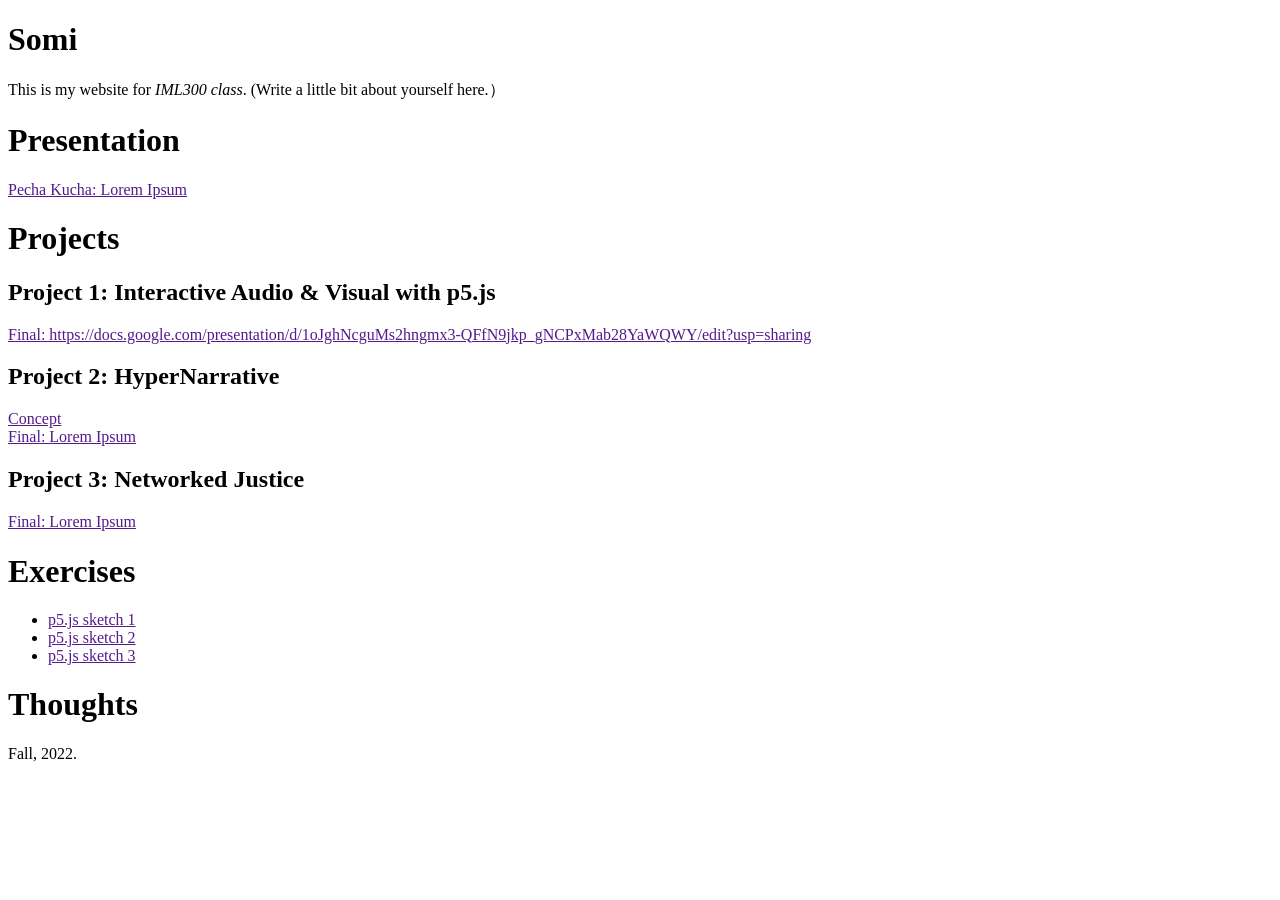
==== index.html @ 9913b174 "link to pecha kucha" ====
<!DOCTYPE html>
<html>
  <head>
    <meta charset="UTF-8" />
    <!--Update with your name-->
    <title>somis's Homepage</title>
    
  </head>

  <body>
    <div>
      <!--Update with your name-->
      <h1>Somi</h1>
      
      <p>This is my website for <i>IML300 class</i>. (Write a little bit about yourself here.）</p>
    </div>

    <div>
      <h1>Presentation</h1>
      <a href="">Pecha Kucha: Lorem Ipsum</a>
    </div>

    <div>
      <h1>Projects</h1>
      <h2>Project 1: Interactive Audio & Visual with p5.js</h2>
      <a href="">Final: https://docs.google.com/presentation/d/1oJghNcguMs2hngmx3-QFfN9jkp_gNCPxMab28YaWQWY/edit?usp=sharing</a>
      
      <h2>Project 2: HyperNarrative</h2>
      <a href="">Concept</a><br />
      <a href="">Final: Lorem Ipsum</a>
      
      <h2>Project 3: Networked Justice</h2>
      <a href="">Final: Lorem Ipsum</a>
    </div>

    <div>
      <h1>Exercises</h1>
      <ul>
        <li><a href="">p5.js sketch 1</a></li>
        <li><a href="">p5.js sketch 2</a></li>
        <li><a href="">p5.js sketch 3</a></li>
      </ul>
    </div>

    <h1>Thoughts</h1>

    <footer>Fall, 2022.</footer>
  </body>
</html>
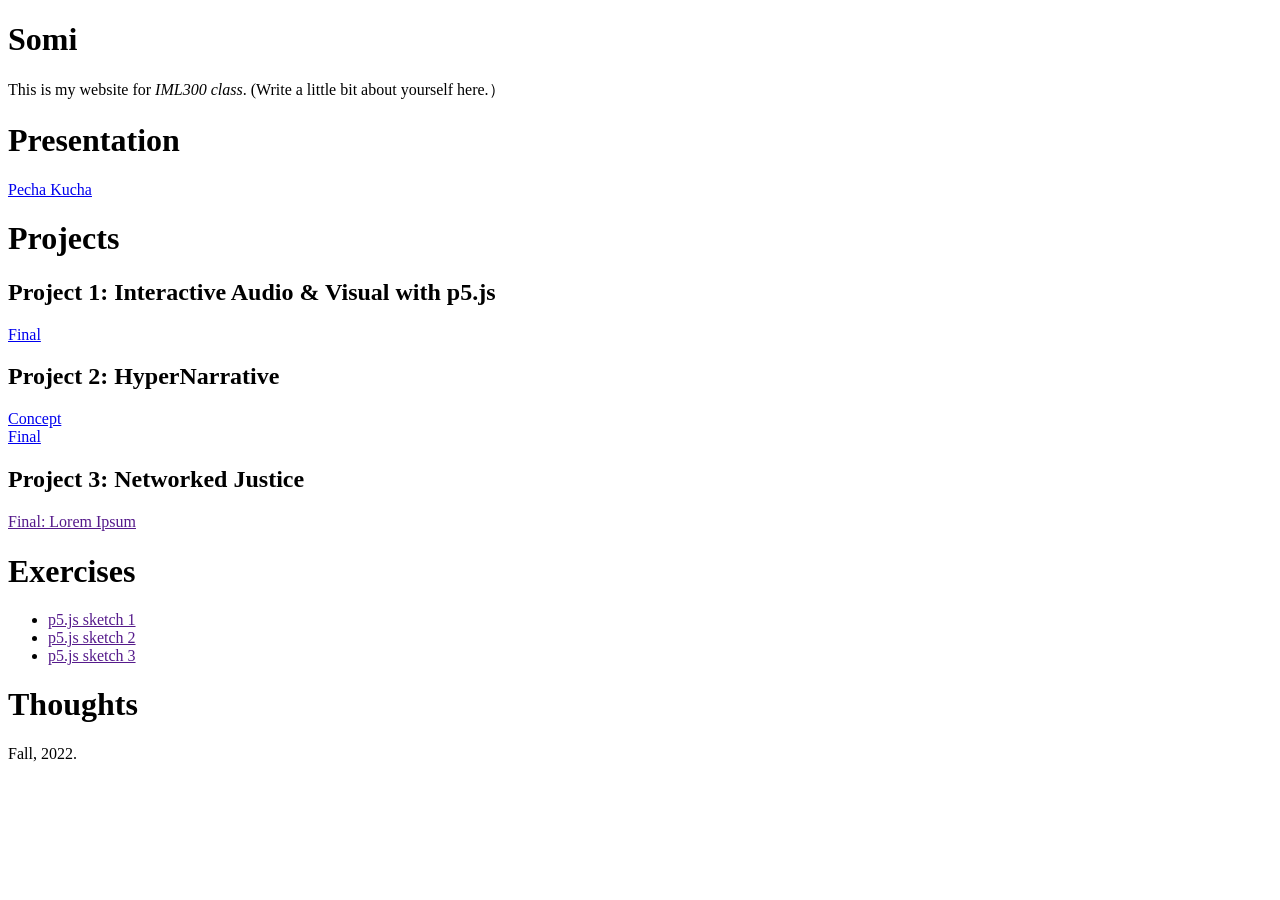
==== commit 5c4ddd48: "new links" ====
--- a/index.html
+++ b/index.html
@@ -17,17 +17,17 @@
 
     <div>
       <h1>Presentation</h1>
-      <a href="">Pecha Kucha: Lorem Ipsum</a>
+      <a href="https://docs.google.com/presentation/d/1oJghNcguMs2hngmx3-QFfN9jkp_gNCPxMab28YaWQWY/edit?usp=sharing">Pecha Kucha </a>
     </div>
 
     <div>
       <h1>Projects</h1>
       <h2>Project 1: Interactive Audio & Visual with p5.js</h2>
-      <a href="">Final: https://docs.google.com/presentation/d/1oJghNcguMs2hngmx3-QFfN9jkp_gNCPxMab28YaWQWY/edit?usp=sharing</a>
+      <a href="https://editor.p5js.org/saumyaaw/sketches/S4bTiGJ0X">Final</a>
       
       <h2>Project 2: HyperNarrative</h2>
-      <a href="">Concept</a><br />
-      <a href="">Final: Lorem Ipsum</a>
+      <a href=" https://docs.google.com/document/d/1o8Ywi9CiaFrE1ZOd62surZw-J5TjLi1kQqSPVJNVIz0/edit?usp=sharing">Concept</a><br />
+      <a href=" https://cupids-kiss-of-psyche.glitch.me">Final</a>
       
       <h2>Project 3: Networked Justice</h2>
       <a href="">Final: Lorem Ipsum</a>
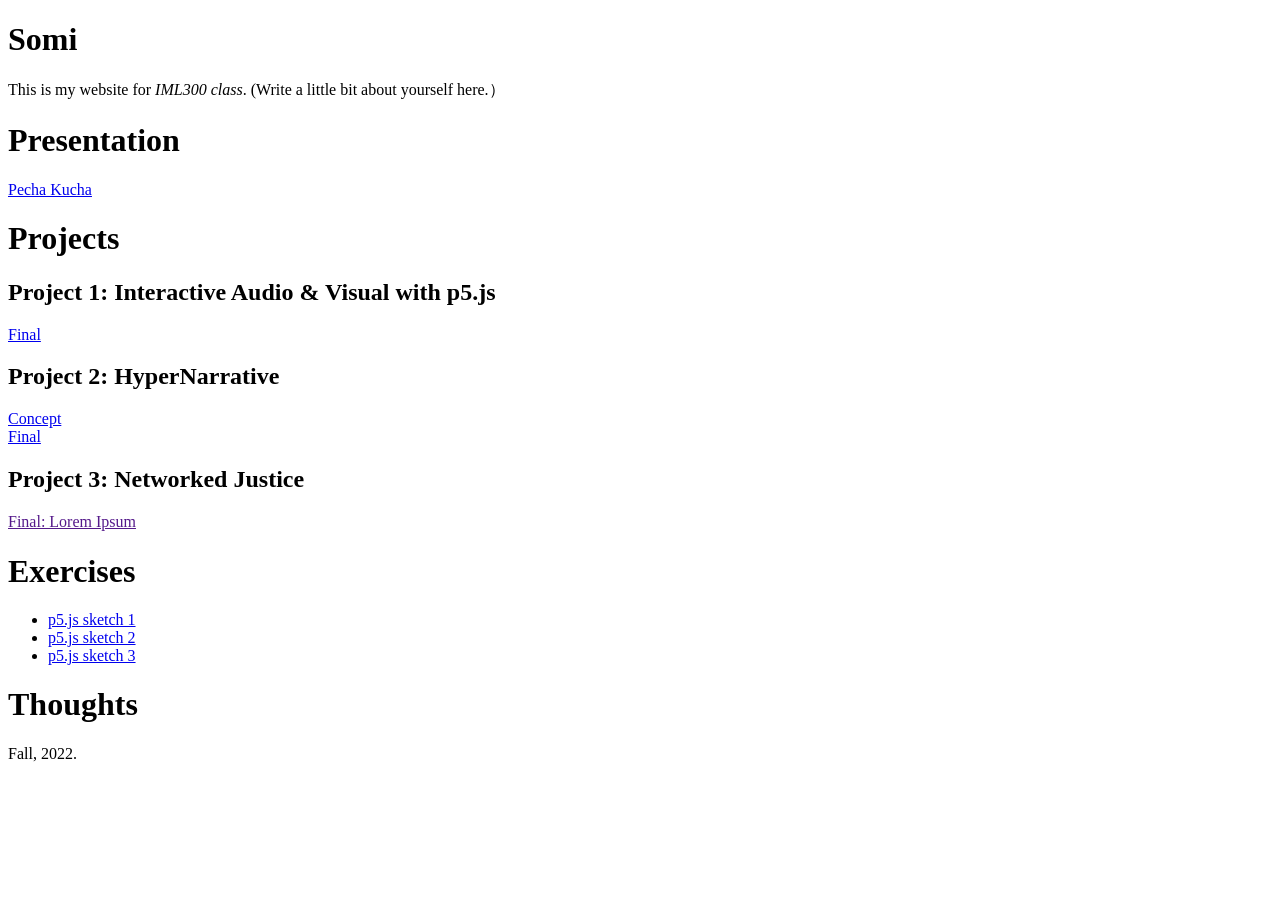
==== commit 0b1d1639: "p5 three examples" ====
--- a/index.html
+++ b/index.html
@@ -36,9 +36,9 @@
     <div>
       <h1>Exercises</h1>
       <ul>
-        <li><a href="">p5.js sketch 1</a></li>
-        <li><a href="">p5.js sketch 2</a></li>
-        <li><a href="">p5.js sketch 3</a></li>
+        <li><a href="https://editor.p5js.org/saumyaaw/sketches/ufAkLTEdN">p5.js sketch 1</a></li>
+        <li><a href="https://editor.p5js.org/saumyaaw/sketches/rmLyZWYh6">p5.js sketch 2</a></li>
+        <li><a href="https://editor.p5js.org/saumyaaw/sketches/8doUpeVg0">p5.js sketch 3</a></li>
       </ul>
     </div>
 
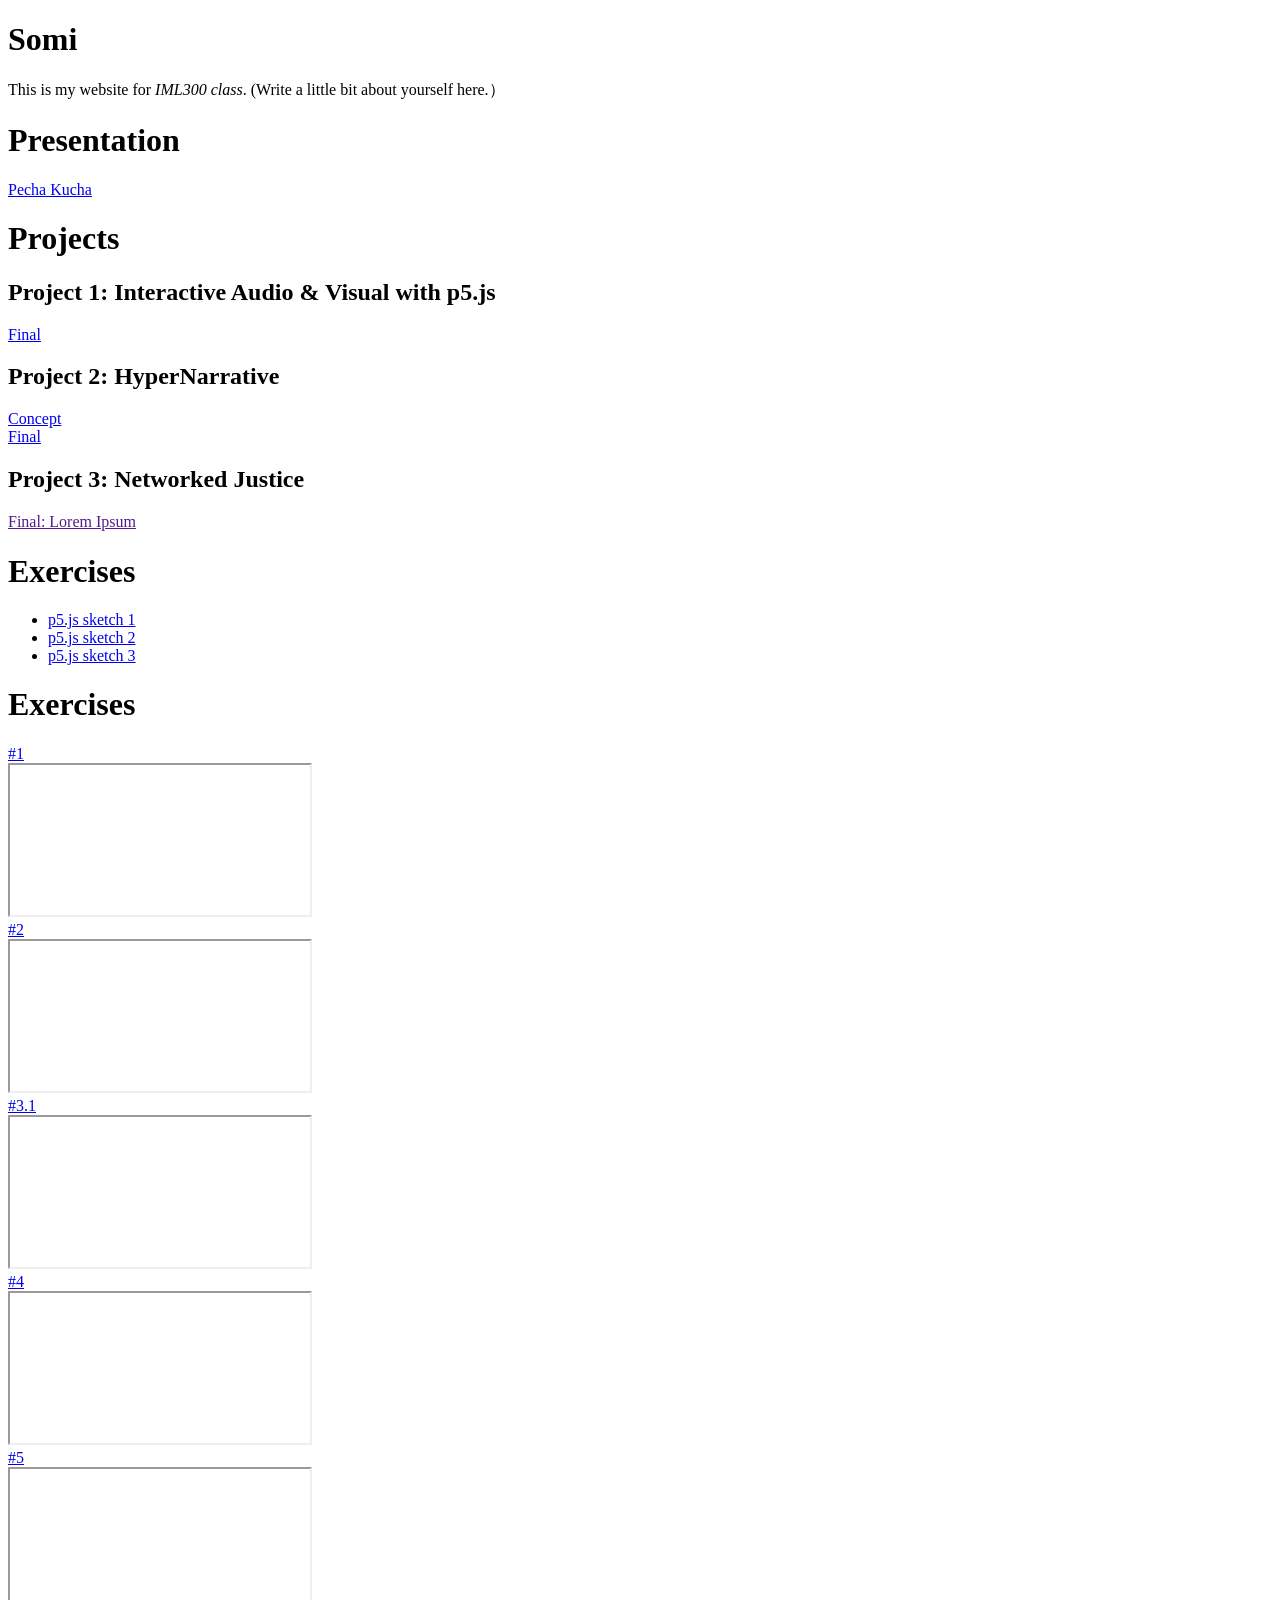
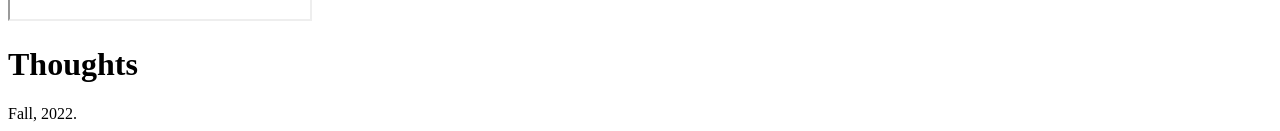
==== commit 4c7f1e16: "grid changes" ====
--- a/index.html
+++ b/index.html
@@ -41,6 +41,48 @@
         <li><a href="https://editor.p5js.org/saumyaaw/sketches/8doUpeVg0">p5.js sketch 3</a></li>
       </ul>
     </div>
+    
+<div>
+      <div class="all exercises">
+        <h1>Exercises</h1>
+      </div>
+      <div class="grid-container">
+      <div class="grid-item">
+        <a href="https://editor.p5js.org/saumyaaw/sketches/Z8b_cn-lZ"
+          >#1</a
+        ><br />
+        <iframe src="https://editor.p5js.org/saumyaaw/sketches/Z8b_cn-lZ"></iframe>
+      </div>
+
+      <div class="grid-item">
+        <a href="https://editor.p5js.org/saumyaaw/sketches/ufAkLTEdN"
+          >#2</a
+        ><br />
+        <iframe src="https://editor.p5js.org/saumyaaw/sketches/ufAkLTEdN"></iframe>
+      </div>
+
+      <div class="grid-item">
+        <a href="https://editor.p5js.org/saumyaaw/sketches/rmLyZWYh6"
+          >#3.1</a
+        ><br />
+        <iframe src="https://editor.p5js.org/saumyaaw/sketches/rmLyZWYh6"></iframe>
+      </div>
+
+      <div class="grid-item">
+        <a href="https://editor.p5js.org/saumyaaw/sketches/8doUpeVg0"
+          >#4</a
+        ><br />
+        <iframe src="https://editor.p5js.org/saumyaaw/sketches/8doUpeVg0"></iframe>
+      </div>
+       <div class="grid-item">
+        <a href="https://editor.p5js.org/saumyaaw/sketches/4JPkJKkH7"
+          >#5</a
+        ><br />
+        <iframe src="https://editor.p5js.org/saumyaaw/sketches/4JPkJKkH7"></iframe>
+      </div>
+      
+    </div>
+
 
     <h1>Thoughts</h1>
 
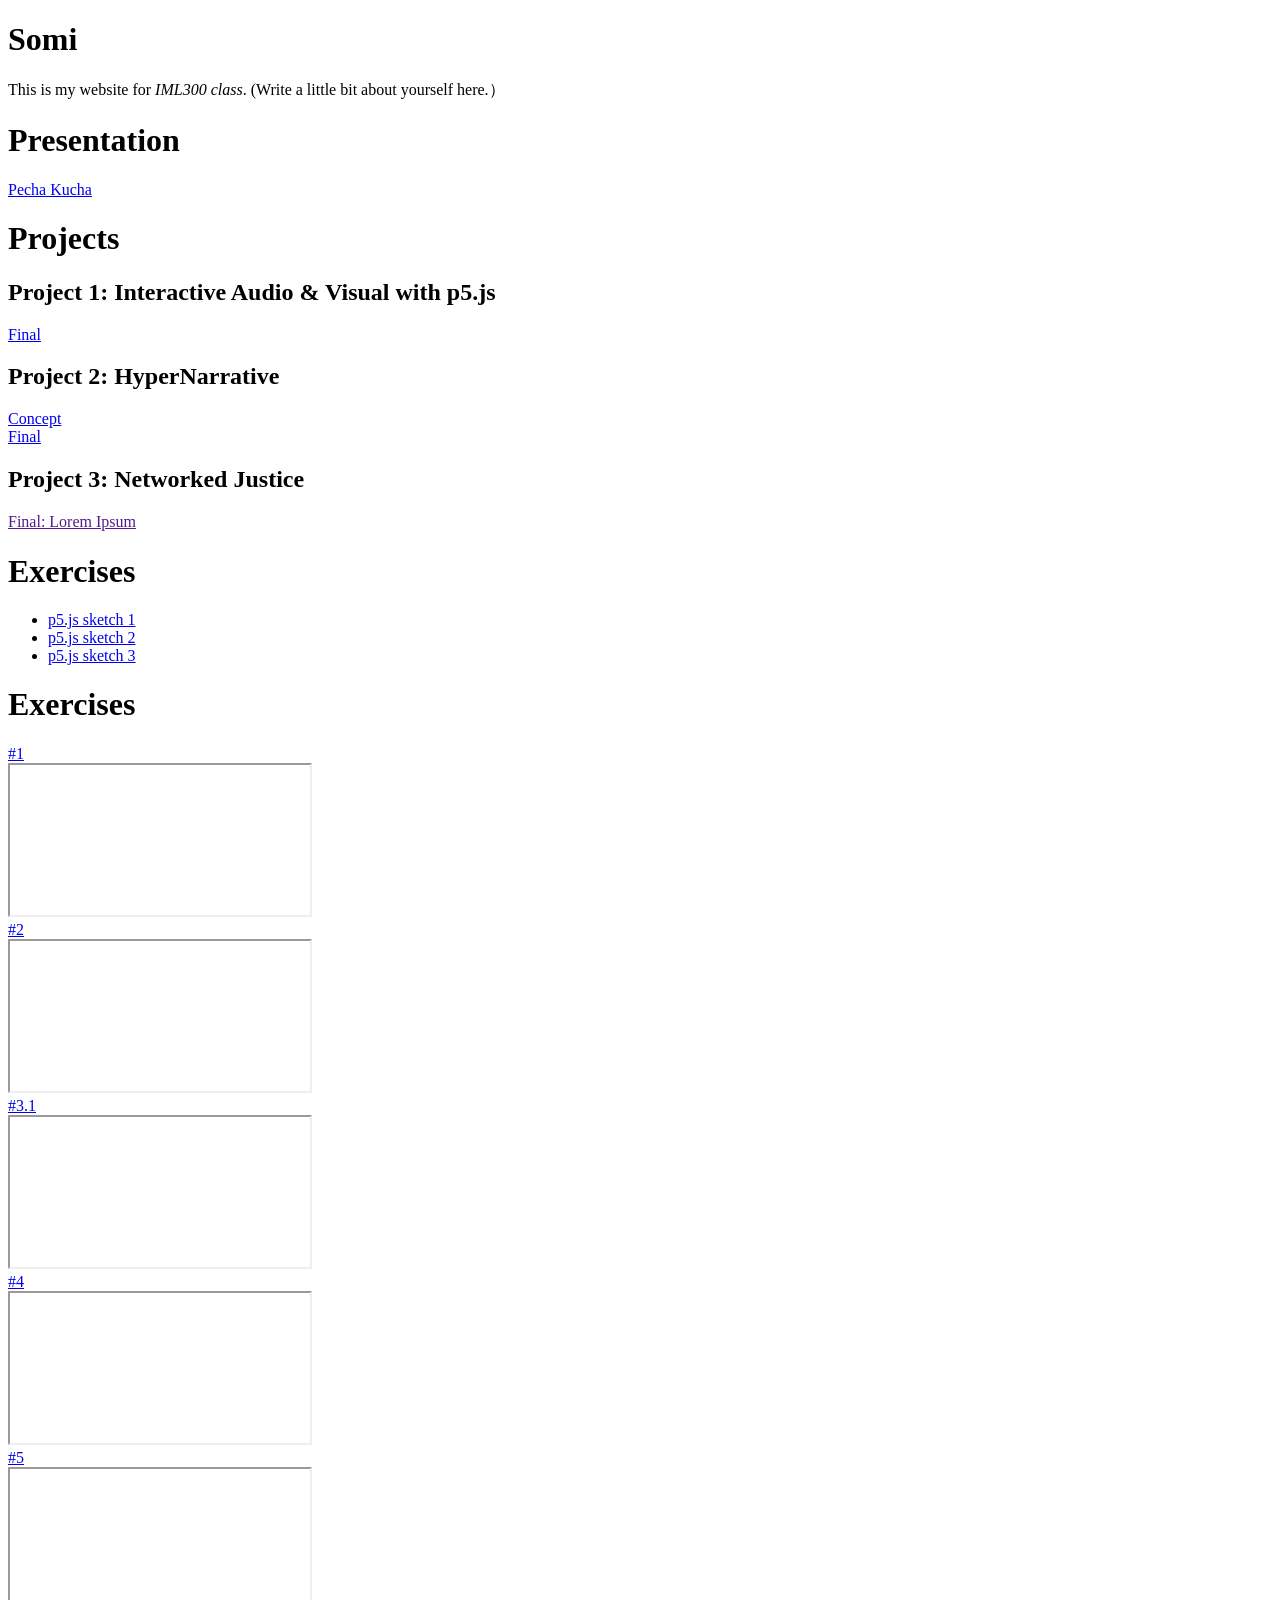
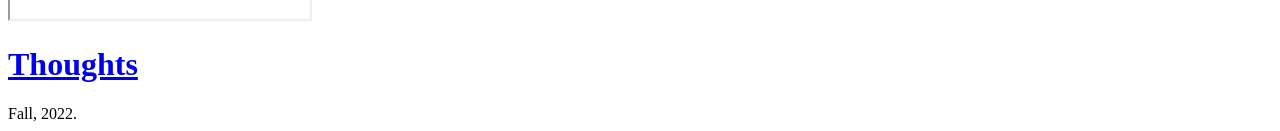
==== commit 5887210d: "thoughts" ====
--- a/index.html
+++ b/index.html
@@ -84,7 +84,7 @@
     </div>
 
 
-    <h1>Thoughts</h1>
+   <a href = "https://docs.google.com/document/d/1tQZC8cGzlW5PvWoLUx-36KrCBAZyZZSj9pxwU68Be0A/edit?usp=sharing"> <h1>Thoughts</h1> </a>
 
     <footer>Fall, 2022.</footer>
   </body>
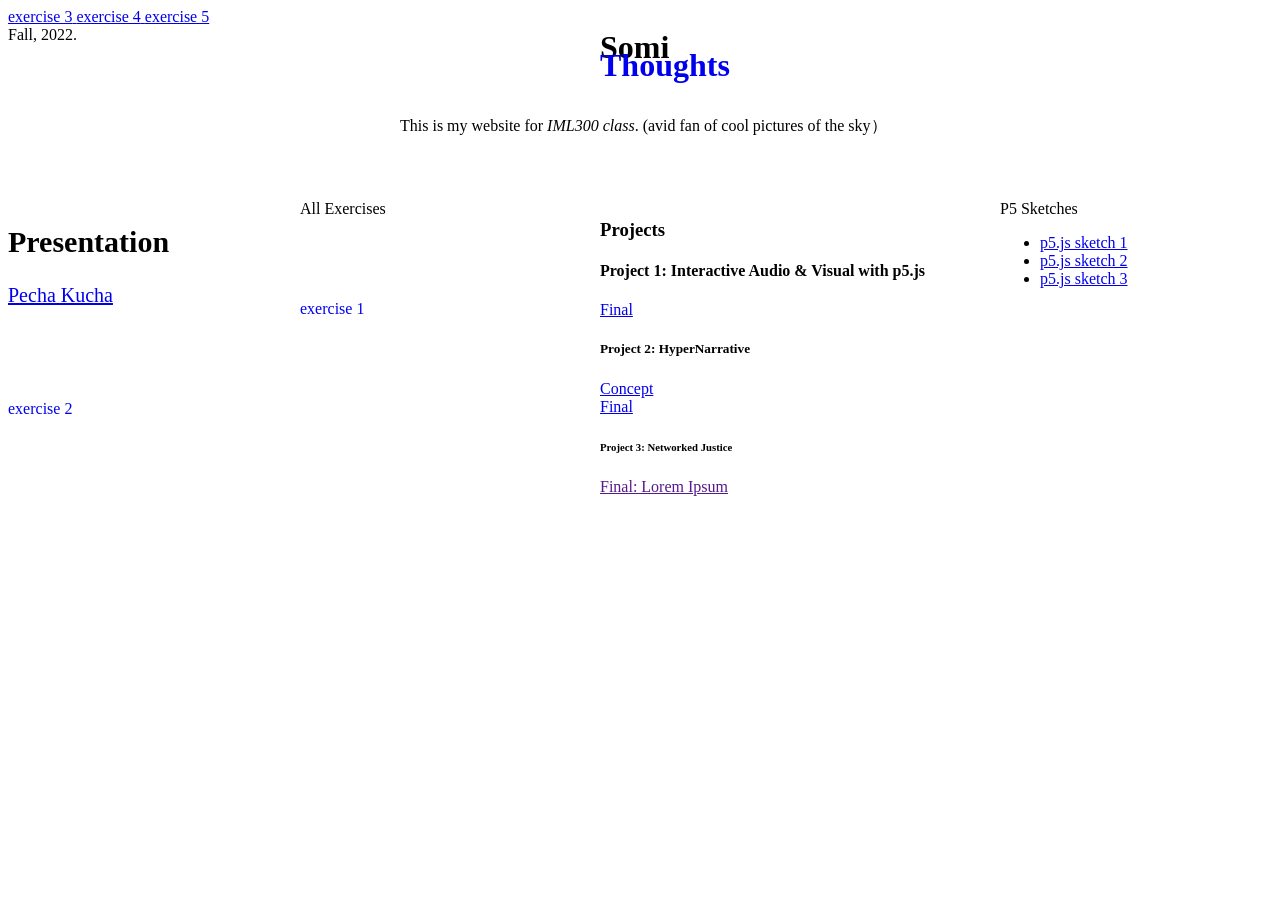
==== commit 044b0bcf: "changes" ====
--- a/index.html
+++ b/index.html
@@ -1,91 +1,83 @@
 <!DOCTYPE html>
 <html>
-  <head>
+
+<head>
     <meta charset="UTF-8" />
     <!--Update with your name-->
     <title>somis's Homepage</title>
-    
-  </head>
+    <link rel="stylesheet" href="style.css">
 
-  <body>
+</head>
+
+<body>
+    <script src="https://ajax.googleapis.com/ajax/libs/jquery/3.6.1/jquery.min.js"></script>
     <div>
-      <!--Update with your name-->
-      <h1>Somi</h1>
-      
-      <p>This is my website for <i>IML300 class</i>. (Write a little bit about yourself here.）</p>
+        <!--Update with your name-->
+        <h1>Somi</h1>
+
+        <p>This is my website for <i>IML300 class</i>. (avid fan of cool pictures of the sky）</p>
     </div>
 
-    <div>
-      <h1>Presentation</h1>
-      <a href="https://docs.google.com/presentation/d/1oJghNcguMs2hngmx3-QFfN9jkp_gNCPxMab28YaWQWY/edit?usp=sharing">Pecha Kucha </a>
-    </div>
+    <div1>
+        <h2>Presentation</h2>
+        <a href="https://docs.google.com/presentation/d/1oJghNcguMs2hngmx3-QFfN9jkp_gNCPxMab28YaWQWY/edit?usp=sharing">Pecha Kucha </a>
+    </div1>
 
-    <div>
-      <h1>Projects</h1>
-      <h2>Project 1: Interactive Audio & Visual with p5.js</h2>
-      <a href="https://editor.p5js.org/saumyaaw/sketches/S4bTiGJ0X">Final</a>
-      
-      <h2>Project 2: HyperNarrative</h2>
-      <a href=" https://docs.google.com/document/d/1o8Ywi9CiaFrE1ZOd62surZw-J5TjLi1kQqSPVJNVIz0/edit?usp=sharing">Concept</a><br />
-      <a href=" https://cupids-kiss-of-psyche.glitch.me">Final</a>
-      
-      <h2>Project 3: Networked Justice</h2>
-      <a href="">Final: Lorem Ipsum</a>
-    </div>
+    <div2>
+        <h3>Projects</h3>
+        <h4>Project 1: Interactive Audio & Visual with p5.js</h4>
+        <a href="https://editor.p5js.org/saumyaaw/sketches/S4bTiGJ0X">Final</a>
 
-    <div>
-      <h1>Exercises</h1>
-      <ul>
-        <li><a href="https://editor.p5js.org/saumyaaw/sketches/ufAkLTEdN">p5.js sketch 1</a></li>
-        <li><a href="https://editor.p5js.org/saumyaaw/sketches/rmLyZWYh6">p5.js sketch 2</a></li>
-        <li><a href="https://editor.p5js.org/saumyaaw/sketches/8doUpeVg0">p5.js sketch 3</a></li>
-      </ul>
-    </div>
+        <h5>Project 2: HyperNarrative</h5>
+        <a href=" https://docs.google.com/document/d/1o8Ywi9CiaFrE1ZOd62surZw-J5TjLi1kQqSPVJNVIz0/edit?usp=sharing">Concept</a><br />
+        <a href=" https://cupids-kiss-of-psyche.glitch.me">Final</a>
+
+        <h6>Project 3: Networked Justice</h6>
+        <a href="">Final: Lorem Ipsum</a>
+    </div2>
+
+    <div3>
+        <h7>P5 Sketches</h7>
+        <ul>
+            <li><a href="https://editor.p5js.org/saumyaaw/sketches/ufAkLTEdN">p5.js sketch 1</a></li>
+            <li><a href="https://editor.p5js.org/saumyaaw/sketches/rmLyZWYh6">p5.js sketch 2</a></li>
+            <li><a href="https://editor.p5js.org/saumyaaw/sketches/8doUpeVg0">p5.js sketch 3</a></li>
+        </ul>
+    </div3>
+
     
-<div>
-      <div class="all exercises">
-        <h1>Exercises</h1>
-      </div>
-      <div class="grid-container">
-      <div class="grid-item">
-        <a href="https://editor.p5js.org/saumyaaw/sketches/Z8b_cn-lZ"
-          >#1</a
-        ><br />
-        <iframe src="https://editor.p5js.org/saumyaaw/sketches/Z8b_cn-lZ"></iframe>
-      </div>
+        <div class="all exercises">
+            <h8>All Exercises</h8>
+        </div>
+        <a href="https://editor.p5js.org/saumyaaw/sketches/Z8b_cn-lZ">
+            <p2> exercise 1</p2>
+        </a>
 
-      <div class="grid-item">
-        <a href="https://editor.p5js.org/saumyaaw/sketches/ufAkLTEdN"
-          >#2</a
-        ><br />
-        <iframe src="https://editor.p5js.org/saumyaaw/sketches/ufAkLTEdN"></iframe>
-      </div>
+        <a href="https://editor.p5js.org/saumyaaw/sketches/ufAkLTEdN">
+            <p3> exercise 2</p3>
 
-      <div class="grid-item">
-        <a href="https://editor.p5js.org/saumyaaw/sketches/rmLyZWYh6"
-          >#3.1</a
-        ><br />
-        <iframe src="https://editor.p5js.org/saumyaaw/sketches/rmLyZWYh6"></iframe>
-      </div>
+        </a>
 
-      <div class="grid-item">
-        <a href="https://editor.p5js.org/saumyaaw/sketches/8doUpeVg0"
-          >#4</a
-        ><br />
-        <iframe src="https://editor.p5js.org/saumyaaw/sketches/8doUpeVg0"></iframe>
-      </div>
-       <div class="grid-item">
-        <a href="https://editor.p5js.org/saumyaaw/sketches/4JPkJKkH7"
-          >#5</a
-        ><br />
-        <iframe src="https://editor.p5js.org/saumyaaw/sketches/4JPkJKkH7"></iframe>
-      </div>
-      
-    </div>
+        <a href="https://editor.p5js.org/saumyaaw/sketches/rmLyZWYh6">
+
+            <p4> exercise 3</p4>
+        </a>
+
+        <a href="https://editor.p5js.org/saumyaaw/sketches/8doUpeVg0">
+
+            <p5> exercise 4</p5>
+        </a>
+        <a href="https://editor.p5js.org/saumyaaw/sketches/4JPkJKkH7">
+            <p6> exercise 5 </p6>
+        </a>
 
 
-   <a href = "https://docs.google.com/document/d/1tQZC8cGzlW5PvWoLUx-36KrCBAZyZZSj9pxwU68Be0A/edit?usp=sharing"> <h1>Thoughts</h1> </a>
 
-    <footer>Fall, 2022.</footer>
-  </body>
+        <a href="https://docs.google.com/document/d/1tQZC8cGzlW5PvWoLUx-36KrCBAZyZZSj9pxwU68Be0A/edit?usp=sharing">
+            <h1>Thoughts</h1>
+        </a>
+
+        <footer>Fall, 2022.</footer>
+</body>
+
 </html>
--- a/style.css
+++ b/style.css
@@ -0,0 +1,49 @@
+body {
+    background-color: "white";
+}
+
+h1 {
+position: fixed;
+left: 600px;
+}
+
+p{
+    position: fixed;
+    left: 400px;
+    top: 100px;
+}
+
+div1 {
+    position: fixed;
+    font-size: 20px;
+    top:200px;
+}
+
+div2{
+    position: fixed;
+    top:200px;
+    left:600px;
+}
+
+div3{
+    position: fixed;
+    top: 200px;
+left: 1000px;
+}
+
+h8{
+position: fixed;
+top: 200px;
+left: 300px;}
+
+p2{
+    position:fixed;
+    top: 300px;
+    left: 300px;
+}
+
+p3{
+    position: fixed;
+    top: 400px;
+    
+}
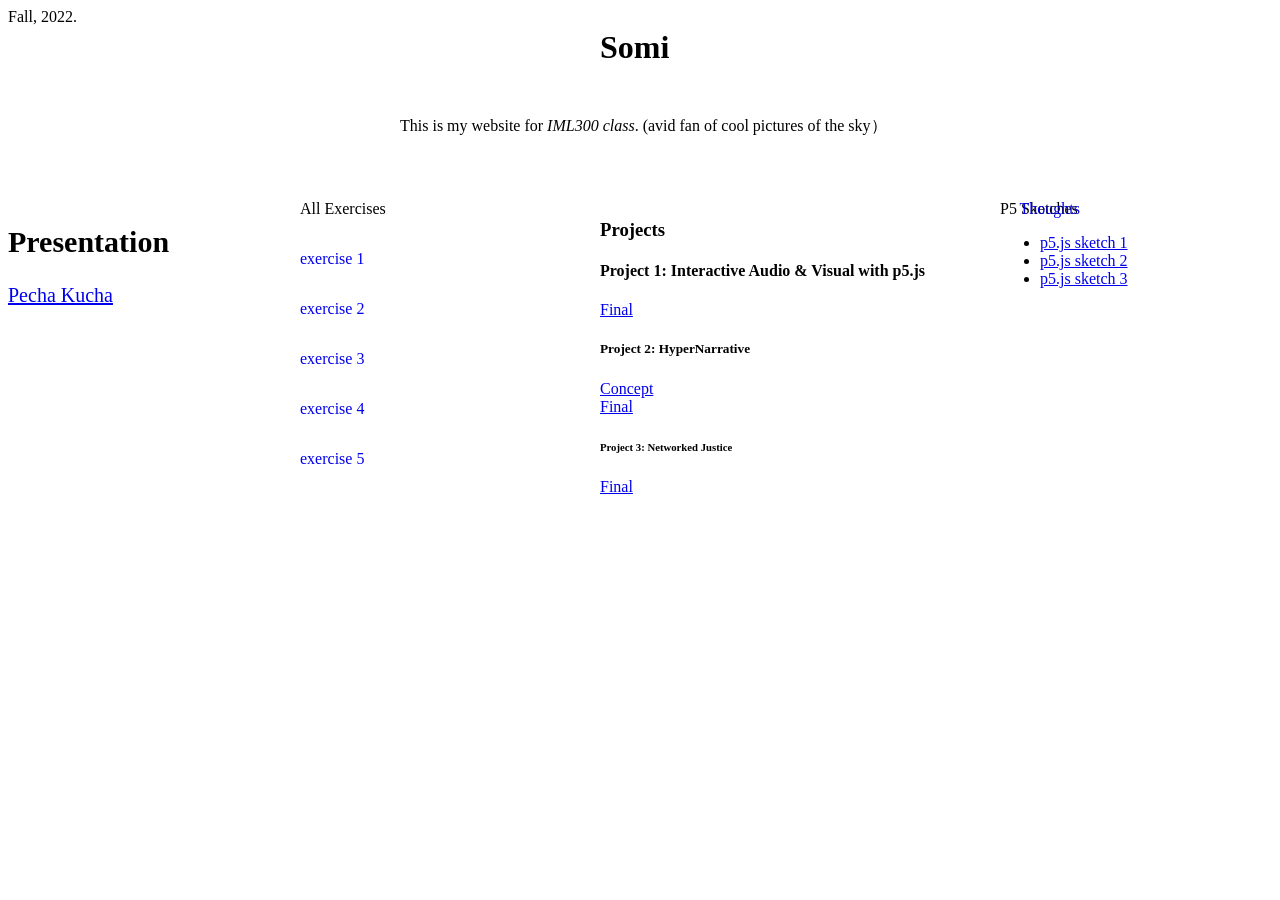
==== commit 1684cfac: "new" ====
--- a/index.html
+++ b/index.html
@@ -33,7 +33,7 @@
         <a href=" https://cupids-kiss-of-psyche.glitch.me">Final</a>
 
         <h6>Project 3: Networked Justice</h6>
-        <a href="">Final: Lorem Ipsum</a>
+        <a href="https://somiswurldd.github.io/iml300/project3/index.html">Final</a>
     </div2>
 
     <div3>
@@ -74,7 +74,7 @@
 
 
         <a href="https://docs.google.com/document/d/1tQZC8cGzlW5PvWoLUx-36KrCBAZyZZSj9pxwU68Be0A/edit?usp=sharing">
-            <h1>Thoughts</h1>
+            <h9>Thoughts</h9>
         </a>
 
         <footer>Fall, 2022.</footer>
--- a/style.css
+++ b/style.css
@@ -38,12 +38,34 @@
 
 p2{
     position:fixed;
-    top: 300px;
+    top: 250px;
     left: 300px;
 }
 
 p3{
     position: fixed;
-    top: 400px;
+    top: 300px;
+left: 300px;
     
-}+}
+
+p4 {
+    position: fixed;
+top: 350px;
+    left: 300px
+}
+
+p5{
+position: fixed;
+top: 400px;
+left: 300px;}
+
+p6{
+position: fixed;
+top: 450px;
+left: 300px;}
+
+h9{
+position: fixed;
+top: 200px;
+right: 200px;}
